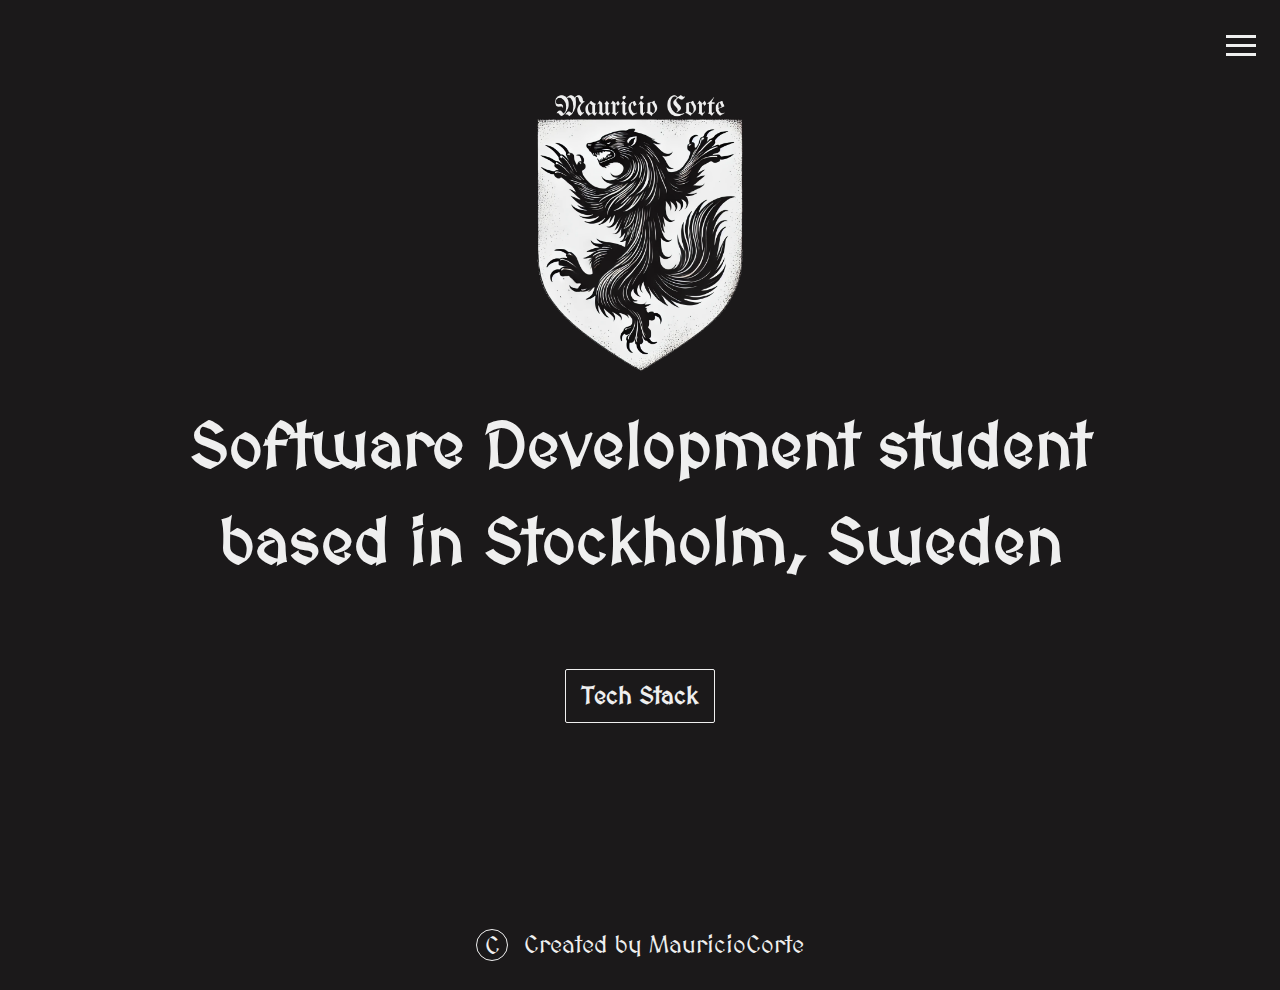
==== index.html @ be13dab8 "Changed text in sidebar to Resumé" ====
<!doctype html>
<html lang="en">
<head>
    <meta charset="UTF-8">
    <meta name="viewport" content="width=device-width, initial-scale=1.0, maximum-scale=5.0, minimum-scale=1.0">
    <meta http-equiv="X-UA-Compatible" content="ie=edge">

    <link rel="preconnect" href="https://fonts.googleapis.com">
    <link rel="preconnect" href="https://fonts.gstatic.com" crossorigin>
    <link href="https://fonts.googleapis.com/css2?family=MedievalSharp&family=UnifrakturCook:wght@700&display=swap" rel="stylesheet">
    <link href="https://fonts.googleapis.com/css2?family=MedievalSharp&display=swap" rel="stylesheet">
    <link href="https://fonts.googleapis.com/css2?family=Cinzel:wght@400..900&display=swap" rel="stylesheet">
    <link href="https://fonts.googleapis.com/css2?family=Carter+One&display=swap" rel="stylesheet">
    <link href="https://fonts.googleapis.com/css2?family=Crimson+Pro:ital,wght@0,200..900;1,200..900&display=swap" rel="stylesheet">

    <link rel="stylesheet" href="https://cdnjs.cloudflare.com/ajax/libs/font-awesome/6.7.2/css/all.min.css" integrity="sha512-Evv84Mr4kqVGRNSgIGL/F/aIDqQb7xQ2vcrdIwxfjThSH8CSR7PBEakCr51Ck+w+/U6swU2Im1vVX0SVk9ABhg==" crossorigin="anonymous" referrerpolicy="no-referrer"/>

    <!--    <link rel="stylesheet" href="../css/general.css">-->
    <!--    <link rel="stylesheet" href="../css/index.css">-->
    <!--    <link rel="stylesheet" href="../css/coat-of-arms.css">-->
    <!--    <link rel="stylesheet" href="../css/hamburger-menu.css">-->
    <!--    <link rel="stylesheet" href="../css/modal-popup.css">-->
    <!--    <link rel="stylesheet" href="../css/sidebar.css">-->
    <link rel="stylesheet" href="css/style.css">

    <script src="javascript/script.js" defer></script>

    <title>Mauricio Corte Portfolio Site</title>
</head>
<body>
    <header>
        <a href="#sidebar">
            <article id="hamburger-menu" class="hamburger-menu">
                <div></div>
                <div></div>
                <div></div>
            </article>
        </a>

        <nav id="sidebar" class="sidebar">
            <a href="#" class="close-sidebar-internal">
                &times;
            </a>

            <ul>
                <li>
                    <a class="active" href="index.html">
                        Home
                    </a>
                </li>

                <li>
                    <a href="html/about.html">
                        About Me
                    </a>
                </li>

                <li>
                    <a href="html/projects.html">
                        Projects
                    </a>
                </li>

                <li>
                    <a href="html/resume.html">
                        Resumé
                    </a>
                </li>

                <li>
                    <a href="html/contact.html">
                        Contact
                    </a>
                </li>
            </ul>
        </nav>
        <a href="#" class="close-sidebar"></a>
    </header>

    <main>
        <figure>
            <img class="coat-of-arms" src="images/MauricioCoatOfArmsTextTop.png" alt="">
        </figure>

        <div class="title-container">
            <h1 class="title-text">Software Development student based in Stockholm, Sweden</h1>
        </div>

        <div class="tech-stack-button-container">
            <div id="tech-stack-button" class="tech-stack-button">
                Tech Stack
            </div>
        </div>

        <section id="tech-stack" class="tech-stack">
            <article>
                <a href="#dot-net-popup">
                    <p class="dot-net-icon">.NET</p>
                </a>
            </article>

            <article id="dot-net-popup" class="popup">
                <a href="#" class="close">&times;</a>
                <h2>.NET</h2>
                <p>.NET is a Microsoft framework for building applications using C#, VB.NET, and F#. It provides a large
                   library for web, desktop, and mobile development, simplifying tasks like database access and UI
                   design.
                </p>
            </article>
            <a href="#" class="close-popup"></a>

            <article>
                <a href="#html-popup">
                    <i class="fa-brands fa-html5 html5-icon"></i>
                </a>
            </article>

            <article id="html-popup" class="popup">
                <a href="#" class="close">&times;</a>
                <h2>HTML5</h2>
                <p>HTML5 is the latest version of the markup language for structuring web content. It adds new elements
                   for multimedia, improved form controls, and better support for web applications, making websites more
                   interactive and accessible across devices.
                </p>
            </article>
            <a href="#" class="close-popup"></a>

            <article>
                <a href="#css-popup">
                    <i class="fa-brands fa-css3-alt css3-icon"></i>
                </a>
            </article>

            <article id="css-popup" class="popup">
                <a href="#" class="close">&times;</a>
                <h2>CSS 3</h2>
                <p>CSS 3 is the latest version of the Cascading Style Sheets language used for styling web pages. It
                   introduces new features like animations, transitions, and flexible box layouts, allowing for more
                   dynamic and responsive designs.
                </p>
            </article>
            <a href="#" class="close-popup"></a>

            <article>
                <a href="#java-script-popup">
                    <i class="fa-brands fa-js javascript-icon"></i>
                </a>
            </article>

            <article id="java-script-popup" class="popup">
                <a href="#" class="close">&times;</a>
                <h2>Javascript</h2>
                <p>JavaScript is a versatile programming language that enables dynamic behavior on websites. It allows
                   for interactive elements, real-time updates, and user-driven actions, making web pages more lively
                   and flexible.
                </p>
            </article>
            <a href="#" class="close-popup"></a>
        </section>
    </main>

    <footer>
        <div class="copy-right-symbol">
            <p>C</p>
        </div>

        <p class="copy-right-text">
            Created by
            <a href="https://www.linkedin.com/in/mauricio-corte-343a6a22a/">
                MauricioCorte
            </a>
        </p>
    </footer>
</body>
</html>
---- css/general.css ----
* {
    box-sizing: border-box;
    padding: 0;
    margin: 0;
}

html {
    scroll-behavior: smooth;
}


body {
    background-color: #1b191a;
    text-align: center;
    line-height: 1.5;
    font-family: "MedievalSharp", serif;
}

header {
    display: flex;
    justify-content: end;
    align-items: center;
    position: fixed;
    top: 0;
    left: 0;
    right: 0;
    height: 10vh;
    padding-right: 1.5rem;
    transition:
    box-shadow 1s,
    background-color 1s,
    opacity 0.15s;

}

main {
    /*background-color: beige;*/
    /*display: flex;*/
    /*flex-direction: column;*/
    min-height: 80vh;
    margin-top: 10vh;
    margin-bottom: 10vh;
    color: #efefef;
}

footer {
    /*background-color: skyblue;*/
    color: #efefef;
    display: flex;
    justify-content: center;
    align-items: center;
    gap: 1rem;
    height: 10vh;
    font-size: 1.5rem;
}

a {
    text-decoration: none;
    color: #efefef;
}

.title-container {
    display: flex;
    min-height: 20vh;
    font-size: 2em;
    justify-content: center;
    text-align: center;
    margin-bottom: min(5vh);
}

.title-text {
    width: 1000px;
    color: #efefef;
}

.copy-right-symbol {
    border: 1px solid #efefef;
    border-radius: 1rem;
    height: 2rem;
    width: 2rem;
    display: flex;
    justify-content: center;
    align-items: center;
}

.contact-icons i {
    font-size: 3rem;
    transition: opacity 0.3s;
}

.contact-icons i:hover {
    opacity: 0.3;
}

.linkedin-icon {
    color: #267099;
}

.github-icon {
    color: #b0afaf;
}

.mail-icon {
    color: #a83d22;
}

.copy-right-symbol p {
    margin-top: 0.15625rem;
}

.down-arrow {
    height: 50px;
    margin-bottom: 30vh;
}

.down-arrow p {
    font-size: 5rem;
}
---- css/index.css ----
﻿.tech-stack-button-container {
    display: flex;
    justify-content: center;
}

.tech-stack-button {
    color: #efefef;
    font-size: 1.5rem;
    font-weight: bold;
    border: 1px solid #efefef;
    border-radius: 2px;
    padding: 0.5rem 1rem;
    cursor: pointer;
    user-select: none;
    transition: opacity 0.5s;
}

.tech-stack-button:hover {
    opacity: 0.5;
}

.tech-stack {
    min-height: 5rem;
    max-width: 20rem;
    display: flex;
    flex-wrap: wrap;
    justify-content: space-between;
    align-items: center;
    margin-bottom: min(5vh);
    margin-left: auto;
    margin-right: auto;
    opacity: 0;
    visibility: hidden;
    transition: opacity 2s;
}

.remove-tech-stack-button {
    display: none;
}

.display-tech-stack {
    opacity: 1;
    visibility: visible;
}

.dot-net-icon {
    height: 2.625rem;
    width: 2.625rem;
    color: #b0afaf;
    background-color: #442a9d;
    font-family: Arial, sans-serif;
    font-size: 1rem;
    font-weight: bold;
    text-align: center;
    display: flex;
    justify-content: center;
    align-items: center;
    transition: opacity 0.3s;
}

.html5-icon {
    color: #a83d22;
}

.css3-icon {
    color: #267099;
}

.javascript-icon {
    color: #b4a319;
}

.dot-net-icon:hover {
    opacity: 0.3;
}

#tech-stack i {
    font-size: 3rem;
    transition: opacity 0.3s;
}

#tech-stack i:hover {
    opacity: 0.3;
}
---- css/coat-of-arms.css ----
.coat-of-arms {
    /*position: relative;*/
    /*top: 0;*/
    /*left: 0;*/
    height: 300px;
    width: 300px;
    object-fit: cover;
    z-index: 0;
}

.coat-of-arms-container {
    display: grid;
    grid-template-columns: 400px;
    margin: 20px;
}
---- css/hamburger-menu.css ----
.hamburger-menu {
    transition: opacity 0.5s;
}

.hamburger-menu div{
    background-color: #efefef;
    width: 30px;
    height: 3px;
    margin: 6px 0;
}

.hamburger-menu:hover {
    opacity: 0.5;
}
---- css/modal-popup.css ----
.popup {
    position: fixed;
    padding: 10px;
    max-width: 500px;
    border-radius: 0.125rem;
    top: 50%;
    left: 50%;
    color: #1b191a;
    transform: translate(-50%, -50%);
    background-color: #efefef;
    visibility: hidden;
    opacity: 0;
    transition: opacity .5s, visibility 0s linear .5s;
    z-index: 1;
    font-size: 1.5rem;
    font-family: "Crimson Pro", serif;
    /*font-weight: bold;*/
}

.popup:target {
    visibility: visible;
    opacity: 1;
    transition-delay: 0s;
}

.popup .close {
    position: absolute;
    right: 5px;
    top: -17px;
    padding: 5px;
    color: #000;
    transition: color .3s;
    font-size: 2em;
    line-height: 1.5;
    font-weight: 700;
    font-family: "MedievalSharp", serif;
}

.popup .close:hover {
    color: #a62b2b;
}

.close-popup {
    background-color: rgba(0,0,0,.7);
    cursor: default;
    position: fixed;
    top:0;
    left:0;
    right:0;
    bottom:0;
    opacity: 0;
    visibility: hidden;
    transition: opacity .5s, visibility 0s linear .5s;
}

.popup:target + .close-popup {
    opacity: 1;
    visibility: visible;
    transition-delay: 0s;
}
---- css/sidebar.css ----
.sidebar {
    display: flex;
    justify-content: center;
    background-color: #1b191a;
    position: fixed;
    top: 0;
    bottom: 0;
    right: 0;
    width: 200px;
    visibility: hidden;
    opacity: 0;
    z-index: 1;
    transition: opacity 0.5s, visibility 0.5s;
}

.sidebar:target {
    visibility: visible;
    opacity: 1;
    transition-delay: 0s;
}

.close-sidebar {
    background-color: rgba(0, 0, 0, 0.7);
    cursor: default;
    position: fixed;
    top:0;
    left:0;
    right:0;
    bottom:0;
    opacity: 0;
    visibility: hidden;
    transition: opacity 0.5s, visibility 0.5s;
}

.sidebar:target + .close-sidebar {
    opacity: 1;
    visibility: visible;
}

.close-sidebar-internal {
    position: absolute;
    left: 15px;
    font-size: 2em;
    transition: color 0.5s;
}

.close-sidebar-internal:hover {
    color: #a62b2b;
}

.sidebar ul {
    color: #efefef;
    list-style: none;
    font-size: 1.5rem;
}

.sidebar li {
    margin-top: 50px;
    transition: opacity 0.3s;
}

.sidebar li:hover {
    opacity: 0.3;
}

.sidebar a:target {
    color: green;
}

.active {
    /*color: #a62b2b;*/
    border: 1px solid #efefef;
    border-radius: 2px;
    padding: 0 0.3125rem;
}
---- css/style.css ----
﻿/*---------- General ----------*/

* {
    box-sizing: border-box;
    padding: 0;
    margin: 0;
}

html {
    scroll-behavior: smooth;
}

body {
    background-color: #1b191a;
    text-align: center;
    line-height: 1.5;
    font-family: "MedievalSharp", serif;
}

header {
    display: flex;
    justify-content: end;
    align-items: center;
    position: fixed;
    top: 0;
    left: 0;
    right: 0;
    height: 10vh;
    padding-right: 1.5rem;
    transition: box-shadow 1s, background-color 1s, opacity 0.15s;
}

main {
    min-height: 80vh;
    margin-top: 10vh;
    margin-bottom: 10vh;
    color: #efefef;
}

footer {
    color: #efefef;
    display: flex;
    justify-content: center;
    align-items: center;
    gap: 1rem;
    height: 10vh;
    font-size: 1.5rem;
}

a {
    text-decoration: none;
    color: #efefef;
}

.title-container {
    display: flex;
    min-height: 20vh;
    font-size: 2em;
    justify-content: center;
    text-align: center;
    margin-bottom: 5rem;
}

.title-text {
    width: 1000px;
    color: #efefef;
}

.copy-right-symbol {
    border: 1px solid #efefef;
    border-radius: 1rem;
    height: 2rem;
    width: 2rem;
    display: flex;
    justify-content: center;
    align-items: center;
}

.contact-icons i {
    font-size: 3rem;
    transition: opacity 0.3s;
}

.contact-icons i:hover {
    opacity: 0.3;
}

.linkedin-icon {
    color: #267099;
}

.github-icon {
    color: #b0afaf;
}

.mail-icon {
    color: #a83d22;
}

.copy-right-symbol p {
    margin-top: 0.15625rem;
}

.down-arrow {
    height: 10rem;
    margin-bottom: 7rem;
}

.down-arrow p {
    font-size: 5rem;
}

@media (max-width: 510px) {
    h1 {
        font-size: 2rem;
    }

    .title-text {
        width: 200px;
    }

    .down-arrow {
        margin-bottom: 2rem;
    }
}

/*---------- Coat Of Arms ----------*/

.coat-of-arms {
    height: 300px;
    width: 300px;
    object-fit: cover;
    z-index: 0;
}

@media (max-width: 510px) {
    .coat-of-arms {
        height: 200px;
        width: 200px;
    }
}

/*---------- Hamburger Menu ----------*/

.hamburger-menu {
    transition: opacity 0.5s;
}

.hamburger-menu div{
    background-color: #efefef;
    width: 30px;
    height: 3px;
    margin: 6px 0;
}

.hamburger-menu:hover {
    opacity: 0.5;
}

/*---------- Sidebar  ----------*/

.sidebar {
    display: flex;
    justify-content: center;
    background-color: #1b191a;
    position: fixed;
    top: 0;
    bottom: 0;
    right: 0;
    width: 200px;
    visibility: hidden;
    opacity: 0;
    z-index: 1;
    transition: opacity 0.5s, visibility 0.5s;
}

.sidebar:target {
    visibility: visible;
    opacity: 1;
    transition-delay: 0s;
}

.close-sidebar {
    background-color: rgba(0, 0, 0, 0.7);
    cursor: default;
    position: fixed;
    top:0;
    left:0;
    right:0;
    bottom:0;
    opacity: 0;
    visibility: hidden;
    transition: opacity 0.5s, visibility 0.5s;
}

.sidebar:target + .close-sidebar {
    opacity: 1;
    visibility: visible;
}

.close-sidebar-internal {
    position: absolute;
    left: 15px;
    font-size: 2em;
    transition: color 0.5s;
}

.close-sidebar-internal:hover {
    color: #a62b2b;
}

.sidebar ul {
    color: #efefef;
    list-style: none;
    font-size: 1.5rem;
}

.sidebar li {
    margin-top: 50px;
    transition: opacity 0.3s;
}

.sidebar li:hover {
    opacity: 0.3;
}

.sidebar a:target {
    color: green;
}

.active {
    border: 1px solid #efefef;
    border-radius: 2px;
    padding: 0 0.3125rem;
}

/*---------- Modal Popup ----------*/

.popup {
    position: fixed;
    padding: 10px;
    max-width: 500px;
    border-radius: 0.125rem;
    top: 50%;
    left: 50%;
    color: #1b191a;
    transform: translate(-50%, -50%);
    background-color: #efefef;
    visibility: hidden;
    opacity: 0;
    transition: opacity .5s, visibility 0s linear .5s;
    z-index: 1;
    font-size: 1.5rem;
    font-family: "Crimson Pro", serif;
    /*font-weight: bold;*/
}

.popup:target {
    visibility: visible;
    opacity: 1;
    transition-delay: 0s;
}

.popup .close {
    position: absolute;
    right: 5px;
    top: -17px;
    padding: 5px;
    color: #000;
    transition: color .3s;
    font-size: 2em;
    line-height: 1.5;
    font-weight: 700;
    font-family: "MedievalSharp", serif;
}

.popup .close:hover {
    color: #a62b2b;
}

.close-popup {
    background-color: rgba(0,0,0,.7);
    cursor: default;
    position: fixed;
    top:0;
    left:0;
    right:0;
    bottom:0;
    opacity: 0;
    visibility: hidden;
    transition: opacity .5s, visibility 0s linear .5s;
}

.popup:target + .close-popup {
    opacity: 1;
    visibility: visible;
    transition-delay: 0s;
}

@media (max-width: 510px) {
    .popup .close {
        display: none;
    }
}

/*---------- Index ----------*/

.tech-stack-button-container {
    display: flex;
    justify-content: center;
}

.tech-stack-button {
    color: #efefef;
    font-size: 1.5rem;
    font-weight: bold;
    border: 1px solid #efefef;
    border-radius: 2px;
    padding: 0.5rem 1rem;
    cursor: pointer;
    user-select: none;
    transition: opacity 0.5s;
}

.tech-stack-button:hover {
    opacity: 0.5;
}

.tech-stack {
    min-height: 5rem;
    max-width: 20rem;
    display: flex;
    flex-wrap: wrap;
    justify-content: space-between;
    align-items: center;
    margin-bottom: min(5vh);
    margin-left: auto;
    margin-right: auto;
    opacity: 0;
    visibility: hidden;
    transition: opacity 2s;
}

.remove-tech-stack-button {
    display: none;
}

.display-tech-stack {
    opacity: 1;
    visibility: visible;
}

.dot-net-icon {
    height: 2.625rem;
    width: 2.625rem;
    color: #b0afaf;
    background-color: #442a9d;
    font-family: Arial, sans-serif;
    font-size: 1rem;
    font-weight: bold;
    text-align: center;
    display: flex;
    justify-content: center;
    align-items: center;
    transition: opacity 0.3s;
}

.html5-icon {
    color: #a83d22;
}

.css3-icon {
    color: #267099;
}

.javascript-icon {
    color: #b4a319;
}

.dot-net-icon:hover {
    opacity: 0.3;
}

#tech-stack i {
    font-size: 3rem;
    transition: opacity 0.3s;
}

#tech-stack i:hover {
    opacity: 0.3;
}

/*---------- About ----------*/

.about-information-container {
    display: grid;
    grid-template-columns: 1fr 1fr 1fr;
}

.about-information-container > article, .about-information-container figure {
    display: flex;
    justify-content: center;
    align-items: center;
    height: 70vh;
    min-width: 1fr;
}

.about-information-container > figure:nth-child(even) {
    background-color: #efefef;
}

.about-information-container article p {
    max-width: 15em;
    font-size: 1.5rem;
    font-family: "Crimson Pro", serif;
}

.about-information-container figure img {
    height: 85%;
    width: 85%;
    object-fit: cover;
}

.tank-round-image {
    object-position: center 40%;
}

.contact-me-article {
    flex-direction: column;
}

.contact-me-text {
    position: relative;
    top: 1.8rem;
}

.contact-me-button {
    position: relative;
    top: 3em;
    color: #efefef;
    font-size: 1.5rem;
    font-weight: bold;
    border: 1px solid #efefef;
    border-radius: 2px;
    padding: 0.5rem 1rem;
    cursor: pointer;
    user-select: none;
    transition: opacity 0.5s;
}

.contact-me-button:hover {
    opacity: 0.5;
}

.contact-icons {
    display: flex;
    flex-wrap: wrap;
    justify-content: space-between;
    align-items: center;
    width: 100%;
    max-width: 15rem;
    opacity: 0;
    visibility: hidden;
    transition: opacity 3s;
}

.remove-contact-me-text {
    display: none;
}

.remove-contact-me-button {
    display: none;
}

.display-contact-icons {
    opacity: 1;
    visibility: visible;
}

@media (max-width: 700px) {
    .about-information-container {
        grid-template-columns: 1fr;
    }
}

/*---------- Projects ----------*/

.project {
    display: flex;
    flex-wrap: wrap;
    justify-content: center;
    align-items: center;
    row-gap: 2rem;
    margin-bottom: 10rem;
}

.project-image-container {
    display: flex;
    align-items: center;
    border: 2rem solid #efefef;
}

.project-image {
    width: 50em;
    object-fit: contain;
}

.project-info-container {
    width: 30rem;
}

.project-name {
    font-size: 3rem;
}

.project-description {
    font-family: "Crimson Pro", serif;
    font-size: 1.5rem;
    margin-bottom: 3vh;
}

.project-button-container {
    display: flex;
    justify-content: center;
    align-items: center;
    gap: 2rem;
}

.learn-more-button {
    color: #efefef;
    font-size: 1.5rem;
    font-weight: bold;
    border: 1px solid #efefef;
    border-radius: 2px;
    padding: 0.5rem 1rem;
    cursor: pointer;
    user-select: none;
    transition: opacity 0.5s;
}

.learn-more-button:hover {
    opacity: 0.5;
}

.projects-github-icon {
    font-size: 3rem;
    transition: opacity 0.3s;
}

.projects-github-icon:hover {
    opacity: 0.3;
}

@media (max-width: 870px) {

    .projects-container {
        margin-top: 10rem;
    }
    .project-image-container {
        border-width: 1rem;
    }

    .project-image {
        width: 20em;
    }

    .project-info-container {
        width: 20rem;
    }

    .project-name {
        font-size: 2rem;
    }
}
/*---------- CV ----------*/

.personal-information-container {
    display: flex;
    flex-wrap: wrap;
    justify-content: center;
    align-items: center;
    gap: 5rem;
    margin-bottom: 10rem;
}

.personal-information p {
    font-size: 1.5rem;
    text-align: left;
    font-family: "Crimson Pro", serif;
}

.cv-picture-container {
    display: flex;
    justify-content: center;
    align-items: center;
    border: 2rem solid #efefef;
}

.cv-picture {
    height: 25em;
    width: 25em;
    object-fit: cover;
}

.employment-and-assignments-and-references-container {
    display: flex;
    flex-wrap: wrap;
    margin-bottom: 5rem;
    justify-content: center;
    align-items: start;
    gap: 5rem 9rem;
}

.education-and-languages-container {
    display: flex;
    flex-wrap: wrap;
    justify-content: center;
    align-items: center;
    gap: 5rem 9rem;
}

.employment-and-assignments-and-references-container h2, .education-and-languages-container h2 {
    font-size: 3rem;
    margin-bottom: 1rem;
}

.cv-information-container {
    display: flex;
    flex-direction: column;
    justify-content: center;
    align-items: center;
    min-width: 30rem;
}

.cv-information-container > article {
    margin-bottom: 2rem;
}

.cv-information-container p  {
    font-size: 1.5rem;
    font-family: "Crimson Pro", serif;
    max-width: 20rem;
}

@media (max-width: 510px) {
    .cv-picture {
        height: 17em;
        width: 17em;
    }

    .personal-information-container {
        margin-top: 10rem;
    }

    .personal-information p {
        font-size: 1.2rem;
    }

    .cv-information-container {
        min-width: 20rem;
    }
}

/*---------- Contact ----------*/

.contact-title-text {
    width: 1250px;
}

.contact-contact-icons {
    display: flex;
    flex-wrap: wrap;
    justify-content: space-between;
    align-items: center;
    width: 100%;
    max-width: 15rem;
    transition: opacity 3s;
    margin-left: auto;
    margin-right: auto;
}

.contact-contact-icons i {
    font-size: 3rem;
    transition: opacity 0.3s;
}

.contact-contact-icons i:hover {
    opacity: 0.3;
}

@media (max-width: 510px) {
    .contact-title-text {
        width: 300px;
    }
}
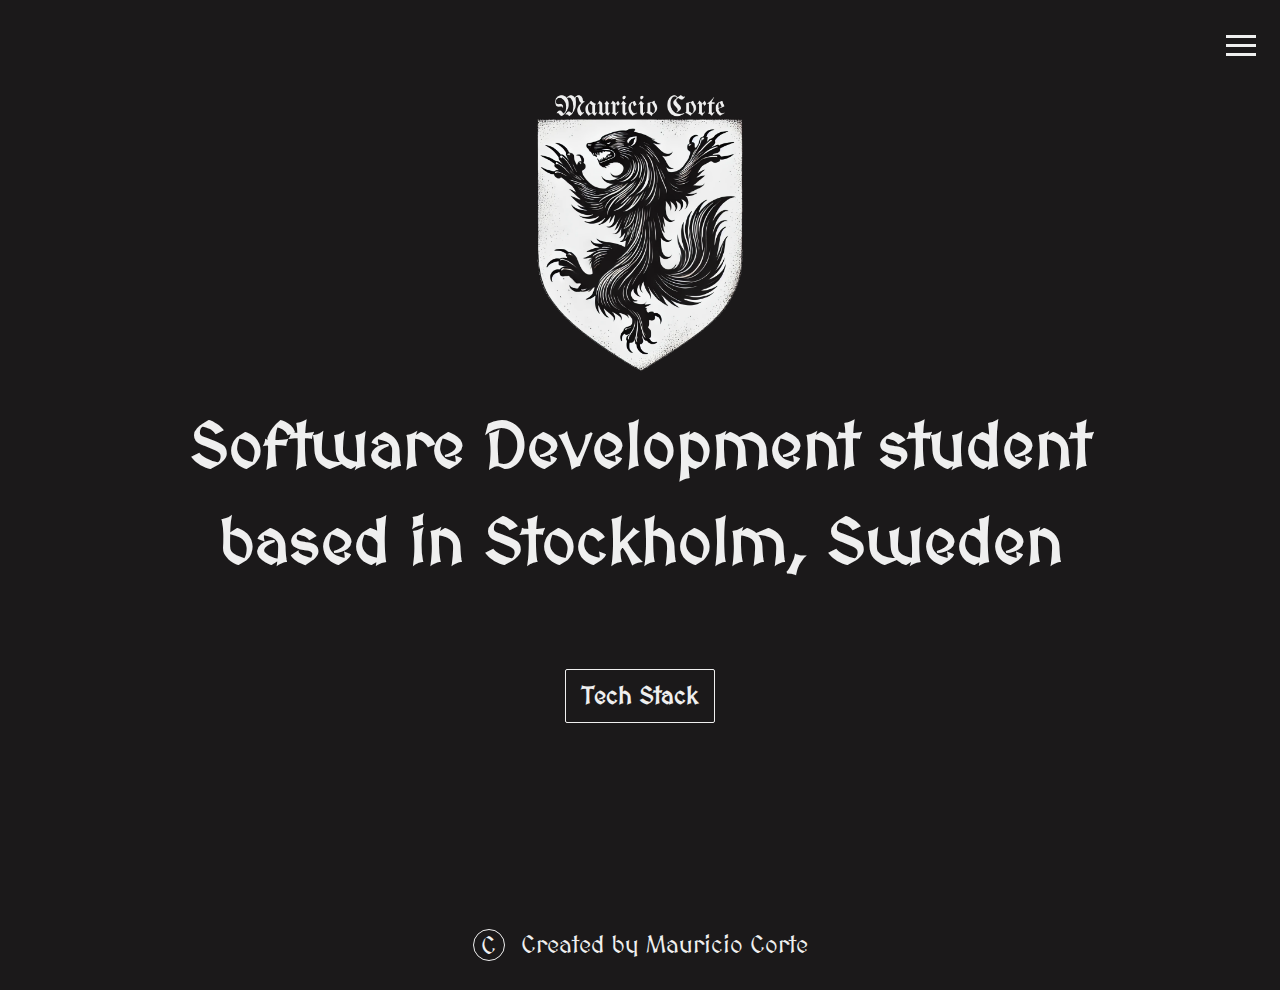
==== commit 05667975: "Added 1337 easter egg" ====
--- a/index.html
+++ b/index.html
@@ -15,12 +15,6 @@
 
     <link rel="stylesheet" href="https://cdnjs.cloudflare.com/ajax/libs/font-awesome/6.7.2/css/all.min.css" integrity="sha512-Evv84Mr4kqVGRNSgIGL/F/aIDqQb7xQ2vcrdIwxfjThSH8CSR7PBEakCr51Ck+w+/U6swU2Im1vVX0SVk9ABhg==" crossorigin="anonymous" referrerpolicy="no-referrer"/>
 
-    <!--    <link rel="stylesheet" href="../css/general.css">-->
-    <!--    <link rel="stylesheet" href="../css/index.css">-->
-    <!--    <link rel="stylesheet" href="../css/coat-of-arms.css">-->
-    <!--    <link rel="stylesheet" href="../css/hamburger-menu.css">-->
-    <!--    <link rel="stylesheet" href="../css/modal-popup.css">-->
-    <!--    <link rel="stylesheet" href="../css/sidebar.css">-->
     <link rel="stylesheet" href="css/style.css">
 
     <script src="javascript/script.js" defer></script>
@@ -78,6 +72,8 @@
     </header>
 
     <main>
+        <p class="elite-message">You entered 1337! You are truly elite</p>
+
         <figure>
             <img class="coat-of-arms" src="images/MauricioCoatOfArmsTextTop.png" alt="">
         </figure>
@@ -167,7 +163,7 @@
         <p class="copy-right-text">
             Created by
             <a href="https://www.linkedin.com/in/mauricio-corte-343a6a22a/">
-                MauricioCorte
+                Mauricio Corte
             </a>
         </p>
     </footer>
--- a/css/style.css
+++ b/css/style.css
@@ -50,6 +50,23 @@
 a {
     text-decoration: none;
     color: #efefef;
+}
+
+.elite-message {
+    position: fixed;
+    top: 50%;
+    left: 50%;
+    transform: translate(-50%, -50%);
+    color: #efefef;
+    background: linear-gradient(to right, red, blue);
+    border-radius: 2px;
+    font-size: 5rem;
+    z-index: 10;
+    visibility: hidden;
+}
+
+.display-elite-message {
+    visibility: visible;
 }
 
 .title-container {
@@ -252,7 +269,6 @@
     z-index: 1;
     font-size: 1.5rem;
     font-family: "Crimson Pro", serif;
-    /*font-weight: bold;*/
 }
 
 .popup:target {
@@ -572,7 +588,7 @@
         font-size: 2rem;
     }
 }
-/*---------- CV ----------*/
+/*---------- Resumé ----------*/
 
 .personal-information-container {
     display: flex;
@@ -692,15 +708,4 @@
     .contact-title-text {
         width: 300px;
     }
-}
-
-
-
-
-
-
-
-
-
-
-
+}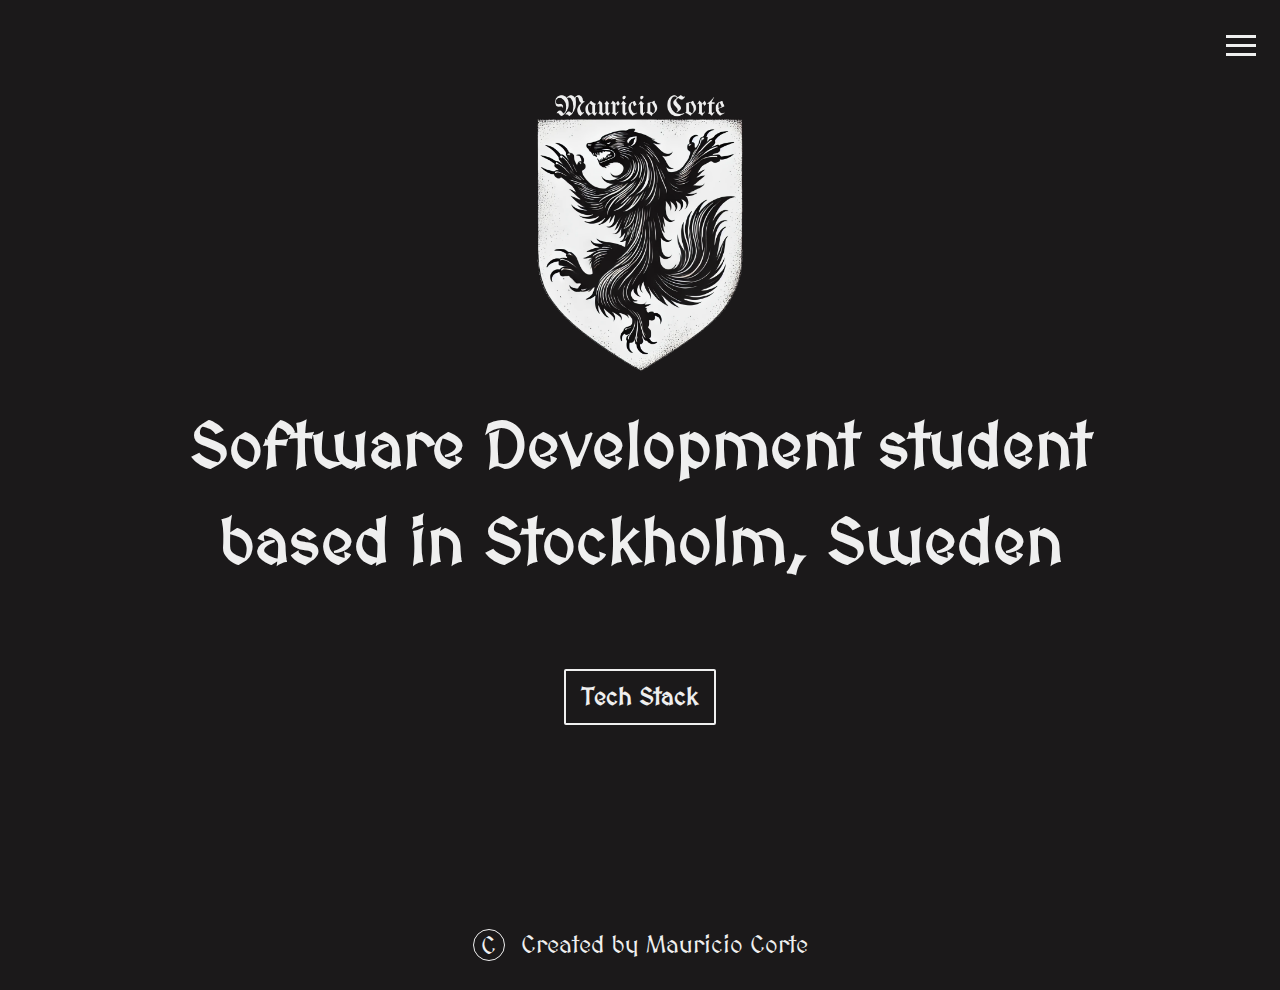
==== commit 93508d62: "Fixed easter egg aestethics" ====
--- a/index.html
+++ b/index.html
@@ -162,7 +162,7 @@
 
         <p class="copy-right-text">
             Created by
-            <a href="https://www.linkedin.com/in/mauricio-corte-343a6a22a/">
+            <a class="footer-linkedin-link" href="https://www.linkedin.com/in/mauricio-corte-343a6a22a/">
                 Mauricio Corte
             </a>
         </p>
--- a/css/style.css
+++ b/css/style.css
@@ -12,6 +12,7 @@
 
 body {
     background-color: #1b191a;
+    color: #efefef;
     text-align: center;
     line-height: 1.5;
     font-family: "MedievalSharp", serif;
@@ -34,11 +35,9 @@
     min-height: 80vh;
     margin-top: 10vh;
     margin-bottom: 10vh;
-    color: #efefef;
 }
 
 footer {
-    color: #efefef;
     display: flex;
     justify-content: center;
     align-items: center;
@@ -51,6 +50,10 @@
     text-decoration: none;
     color: #efefef;
 }
+
+/*a:visited {*/
+/*    color: inherit;*/
+/*}*/
 
 .elite-message {
     position: fixed;
@@ -59,7 +62,8 @@
     transform: translate(-50%, -50%);
     color: #efefef;
     background: linear-gradient(to right, red, blue);
-    border-radius: 2px;
+    border-radius: 0.125rem;
+    padding: 2rem;
     font-size: 5rem;
     z-index: 10;
     visibility: hidden;
@@ -80,17 +84,21 @@
 
 .title-text {
     width: 1000px;
-    color: #efefef;
 }
 
 .copy-right-symbol {
-    border: 1px solid #efefef;
+    border-width: 1px;
+    border-style: solid;
     border-radius: 1rem;
     height: 2rem;
     width: 2rem;
     display: flex;
     justify-content: center;
     align-items: center;
+}
+
+.copy-right-symbol:hover {
+    cursor: default;
 }
 
 .contact-icons i {
@@ -216,6 +224,7 @@
 }
 
 .close-sidebar-internal {
+    color: #efefef;
     position: absolute;
     left: 15px;
     font-size: 2em;
@@ -327,10 +336,10 @@
 }
 
 .tech-stack-button {
-    color: #efefef;
     font-size: 1.5rem;
     font-weight: bold;
-    border: 1px solid #efefef;
+    border-width: 2px;
+    border-style: solid;
     border-radius: 2px;
     padding: 0.5rem 1rem;
     cursor: pointer;
@@ -421,7 +430,7 @@
     min-width: 1fr;
 }
 
-.about-information-container > figure:nth-child(even) {
+.about-information-container > figure {
     background-color: #efefef;
 }
 
@@ -453,10 +462,10 @@
 .contact-me-button {
     position: relative;
     top: 3em;
-    color: #efefef;
     font-size: 1.5rem;
     font-weight: bold;
-    border: 1px solid #efefef;
+    border-width: 2px;
+    border-style: solid;
     border-radius: 2px;
     padding: 0.5rem 1rem;
     cursor: pointer;
@@ -543,10 +552,10 @@
 }
 
 .learn-more-button {
-    color: #efefef;
     font-size: 1.5rem;
     font-weight: bold;
-    border: 1px solid #efefef;
+    border-width: 2px;
+    border-style: solid;
     border-radius: 2px;
     padding: 0.5rem 1rem;
     cursor: pointer;
@@ -708,4 +717,48 @@
     .contact-title-text {
         width: 300px;
     }
-}+}
+
+/*---------- Easter Egg ----------*/
+
+.the-best-team-in-the-world {
+    background: linear-gradient(
+            to right,
+            #ffe708 0%, #ffe708 38%,  /* Yellow expands slightly */
+            #dd151c 38%, #dd151c 62%, /* Red is a bit wider */
+            #2066af 62%, #2066af 100%
+    );
+    color: #030f28;
+    border: 1rem solid #d7bc70;
+}
+
+.the-best-team-in-the-world .sidebar {
+    background-color: #030f28;
+    border: 0.5rem solid #d7bc70;
+}
+
+.the-best-team-in-the-world i {
+    color: #030f28;
+}
+
+.the-best-team-in-the-world .dot-net-icon {
+    border: 2px solid #030f28;
+    background-color: transparent;
+    color: #030f28;
+}
+
+.the-best-team-in-the-world .about-information-container > figure {
+    background-color: #d7bc70;
+}
+
+.the-best-team-in-the-world .learn-more-button {
+    color: #030f28;
+}
+
+.the-best-team-in-the-world .footer-linkedin-link {
+    color: #030f28;
+}
+
+.the-best-team-in-the-world .project-image-container {
+    border-color: #d7bc70;
+}
